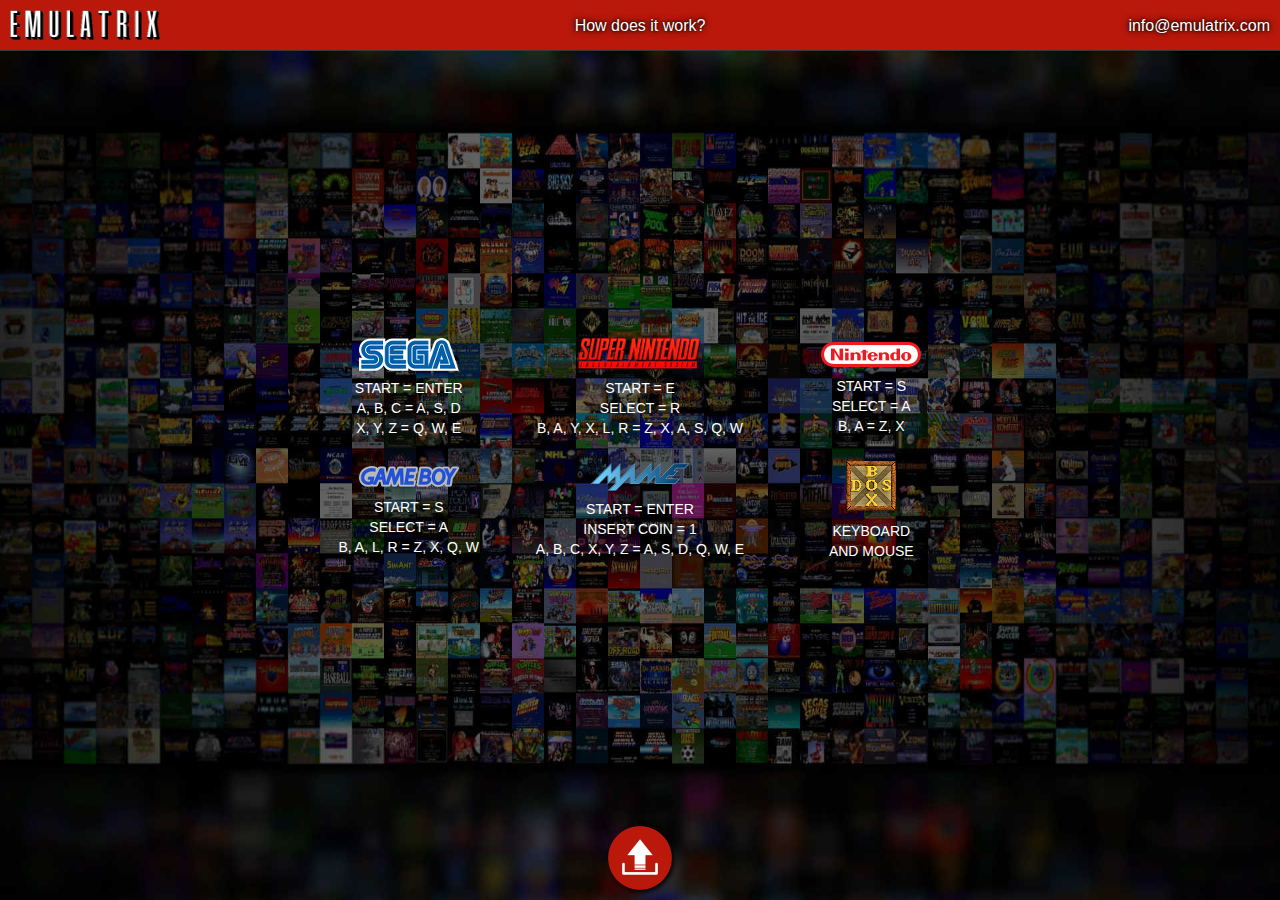
==== index.html @ c34655e7 "init file change recognise" ====
<!DOCTYPE html>
<html lang="en">
	<head>
		<meta charset="UTF-8">
		<title>Emulatrix - Play Retro Games Online</title>
		<meta property="og:title" content="Emulatrix">
		<meta property="og:url" content="https://www.emulatrix.com">
		<meta property="og:description" content="Play Retro Games Online">
		<meta property="og:image" content="https://www.emulatrix.com/EmulatrixShare.png">
		<meta property="og:type" content="website">
		<meta property="og:site_name" content="Emulatrix">
		<meta name="theme-color" content="#000000">
		<meta name="mobile-web-app-capable" content="yes">
		<meta name="apple-mobile-web-app-capable" content="yes">
		<meta name="description" content="JavaScript and WebAssembly Emulator. Sega Genesis, Nintendo, Super Nintendo, GameBoy, GameBoy Color, GameBoy Advance, MAME32, DOSBox and Virtual Machines.">
		<meta name="keywords" content="emulator, abandonware, games, sega, genesis, nintendo, super, gameboy, color, advance, mame, mame32, arcade, dos, dosbox, javascript, emscripten, online, free, open, source">
		<link rel="manifest" href="Emulatrix.json">
		<link rel="icon" sizes="16x16" type="image/svg+xml" href="favicons/EmulatrixFavIcon.svg">
		<link rel="icon" sizes="192x192" type="image/svg+xml" href="favicons/EmulatrixFavIcon.svg">
		<link rel="apple-touch-icon" href="[data-uri]">
		<link rel="apple-touch-startup-image" href="[data-uri]">
		<meta name="viewport" content="width=device-width, initial-scale=1.0, minimum-scale=1.0, user-scalable=no">
		<link rel="stylesheet" href="/style/main.css">
	</head>
	<body>
		<iframe id="content" src="about:blank"></iframe>
		<script src="/script/main.js"></script>
	</body>
</html>
---- style/main.css ----
html, body {
    background-color: black;
    height: 100%;
    padding: 0;
    margin: 0;
    overflow: hidden
}

#content {
    position: fixed;
    height: 100%;
    width: 100%;
    margin: 0;
    padding: 0;
    border: none;
    display: none
}

@media only screen and (orientation: portrait) {
    #content {
        position: fixed;
        transform: rotate(-90deg);
        transform-origin: left top;
        width: 100vh;
        overflow-x: hidden;
        top: 100%;
        left: 0
    }
}
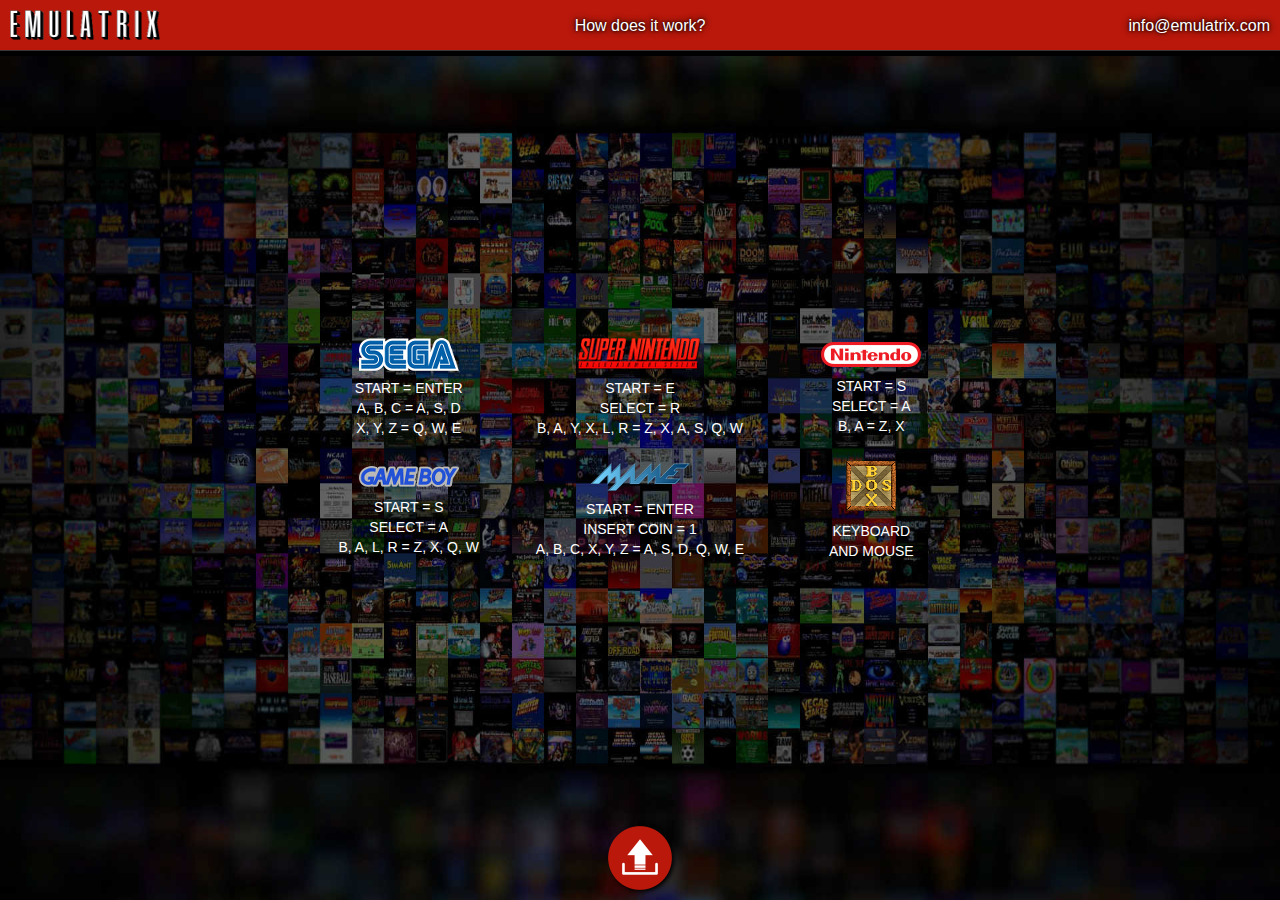
==== commit 203d39c5: "relative path" ====
--- a/index.html
+++ b/index.html
@@ -20,10 +20,10 @@
 		<link rel="apple-touch-icon" href="[data-uri]">
 		<link rel="apple-touch-startup-image" href="[data-uri]">
 		<meta name="viewport" content="width=device-width, initial-scale=1.0, minimum-scale=1.0, user-scalable=no">
-		<link rel="stylesheet" href="/style/main.css">
+		<link rel="stylesheet" href="style/main.css">
 	</head>
 	<body>
 		<iframe id="content" src="about:blank"></iframe>
-		<script src="/script/main.js"></script>
+		<script src="script/main.js"></script>
 	</body>
 </html>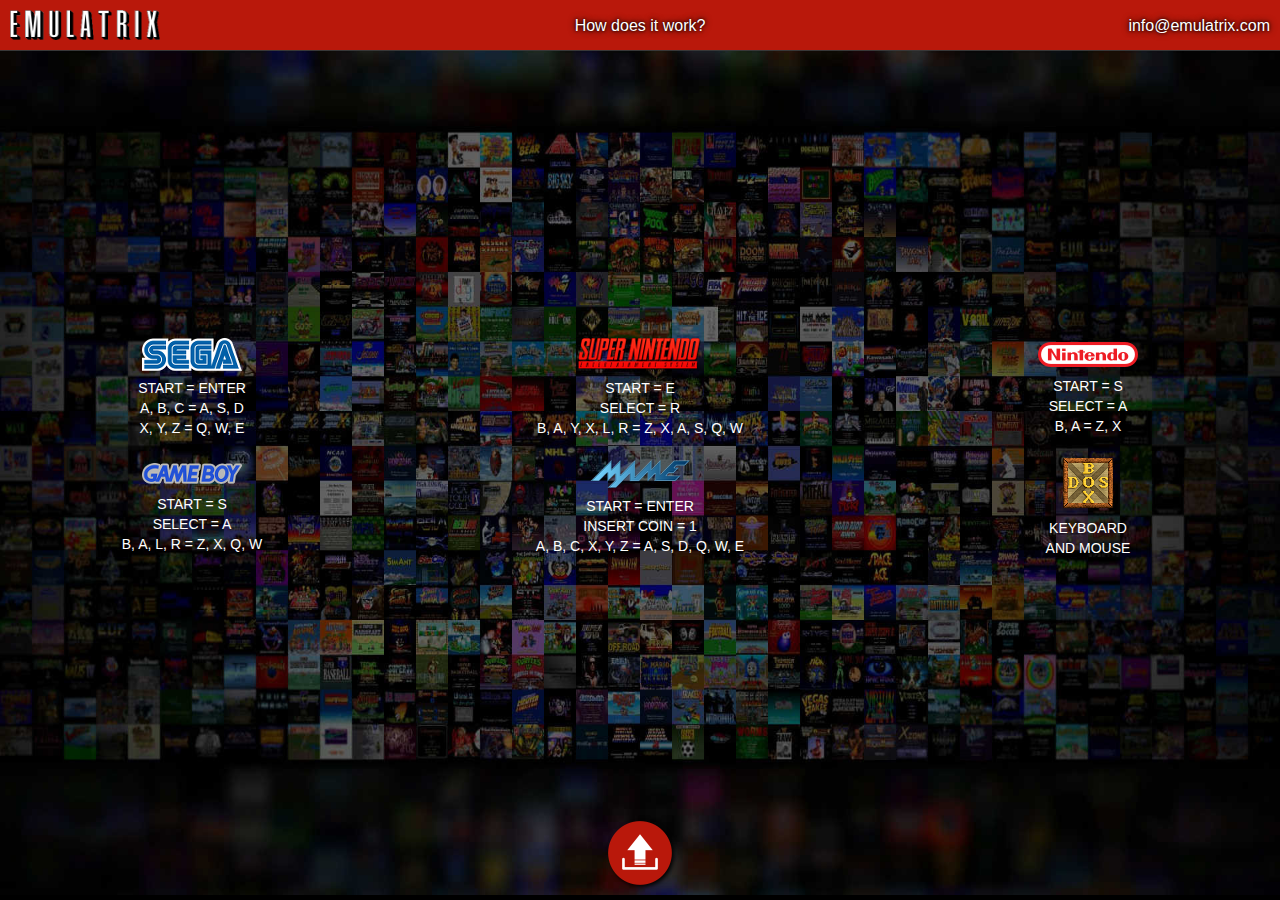
==== commit 58fe9edc: "mobile view and roms list" ====
--- a/index.html
+++ b/index.html
@@ -22,8 +22,8 @@
 		<meta name="viewport" content="width=device-width, initial-scale=1.0, minimum-scale=1.0, user-scalable=no">
 		<link rel="stylesheet" href="style/main.css">
 	</head>
-	<body>
+	<body class="flex-center">
 		<iframe id="content" src="about:blank"></iframe>
 		<script src="script/main.js"></script>
 	</body>
-</html>+</html>
--- a/style/main.css
+++ b/style/main.css
@@ -15,15 +15,18 @@
     border: none;
     display: none
 }
-
-@media only screen and (orientation: portrait) {
-    #content {
-        position: fixed;
-        transform: rotate(-90deg);
-        transform-origin: left top;
-        width: 100vh;
-        overflow-x: hidden;
-        top: 100%;
-        left: 0
-    }
-}+.flex-center {
+    display: flex;
+    justify-content: center;
+}
+/*@media only screen and (orientation: portrait) {*/
+/*    #content {*/
+/*        position: fixed;*/
+/*        transform: rotate(-90deg);*/
+/*        transform-origin: left top;*/
+/*        width: 100vh;*/
+/*        overflow-x: hidden;*/
+/*        top: 100%;*/
+/*        left: 0*/
+/*    }*/
+/*}*/
